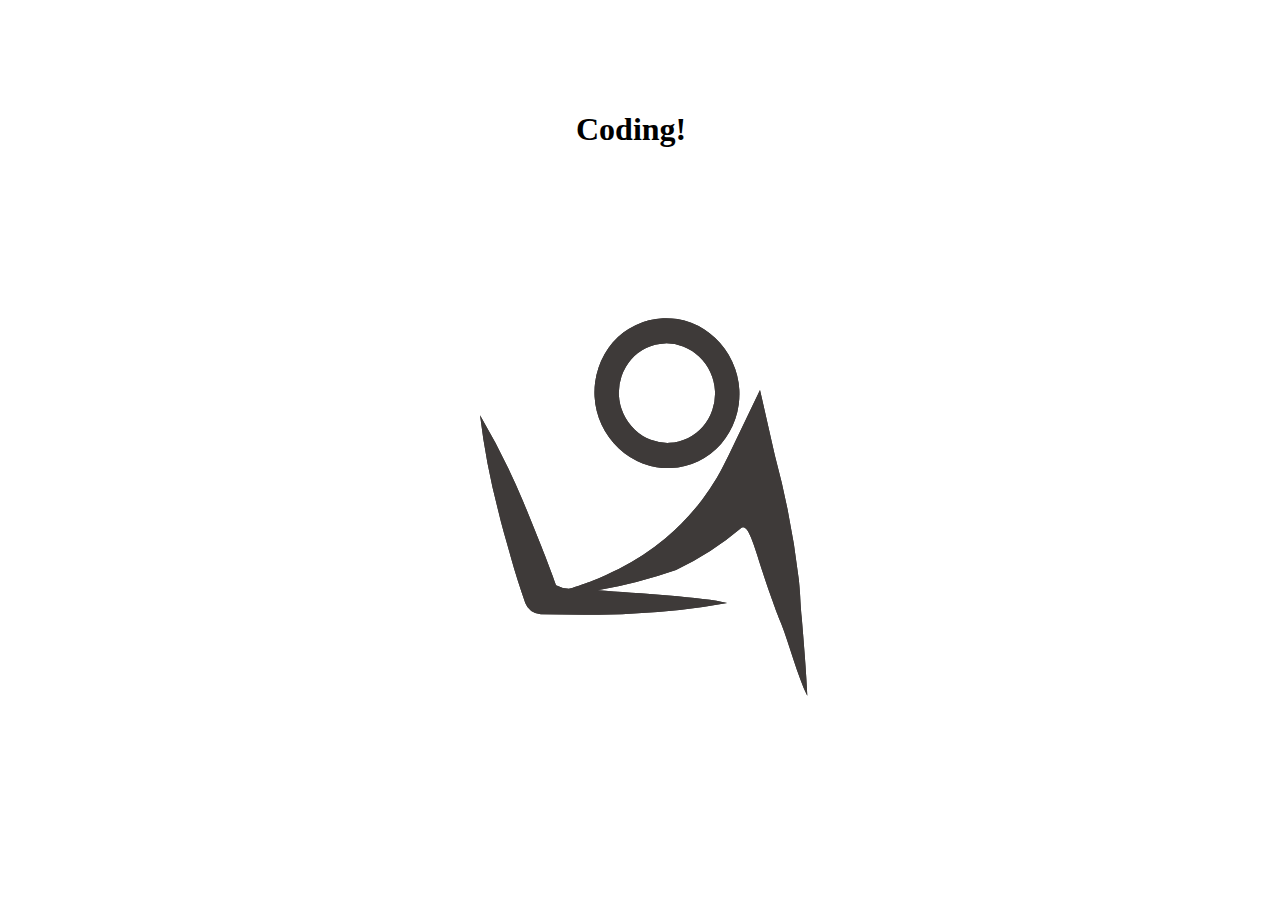
==== src/main/webapp/index.html @ 0dcabe76 "基于springMVC的改造" ====
<html>
<head>
    <meta charset="utf-8">
    <LINK href="img/favicon.svg" type="image/x-icon" rel="shortcut icon">
    <title>河南统院精华自助系统 - Design By LiSir</title>
</head>
<style>

    div {
        height: 30%;
        width: 30%;
        position: absolute;
        top: 0;
        bottom: 0;
        left: 0;
        right: 0;
        margin: auto;
    }
    h1 {
        position: absolute;
        top: 10%;
        left: 45%;
        text-align: center;
    }

    #video_background{
        position: absolute;
        bottom: 0px;
        right: 0px;
        min-width: 100%;
        min-height: 100%;
        width: auto;
        height: auto;
        z-index: -1000;
        overflow: hidden;
    }

</style>
<body>

<h1>Coding!</h1>
<div>
    <img src="img/favicon.svg">

</div>
<video id = "video_background" preload = "auto" autoplay = "true" loop = "loop">
    <source src = "video.mp4"/>
</video>
<script>

    var videoa=document.getElementById(`video_background`)
    videoa.contains=false;
</script>
</body>
</html>
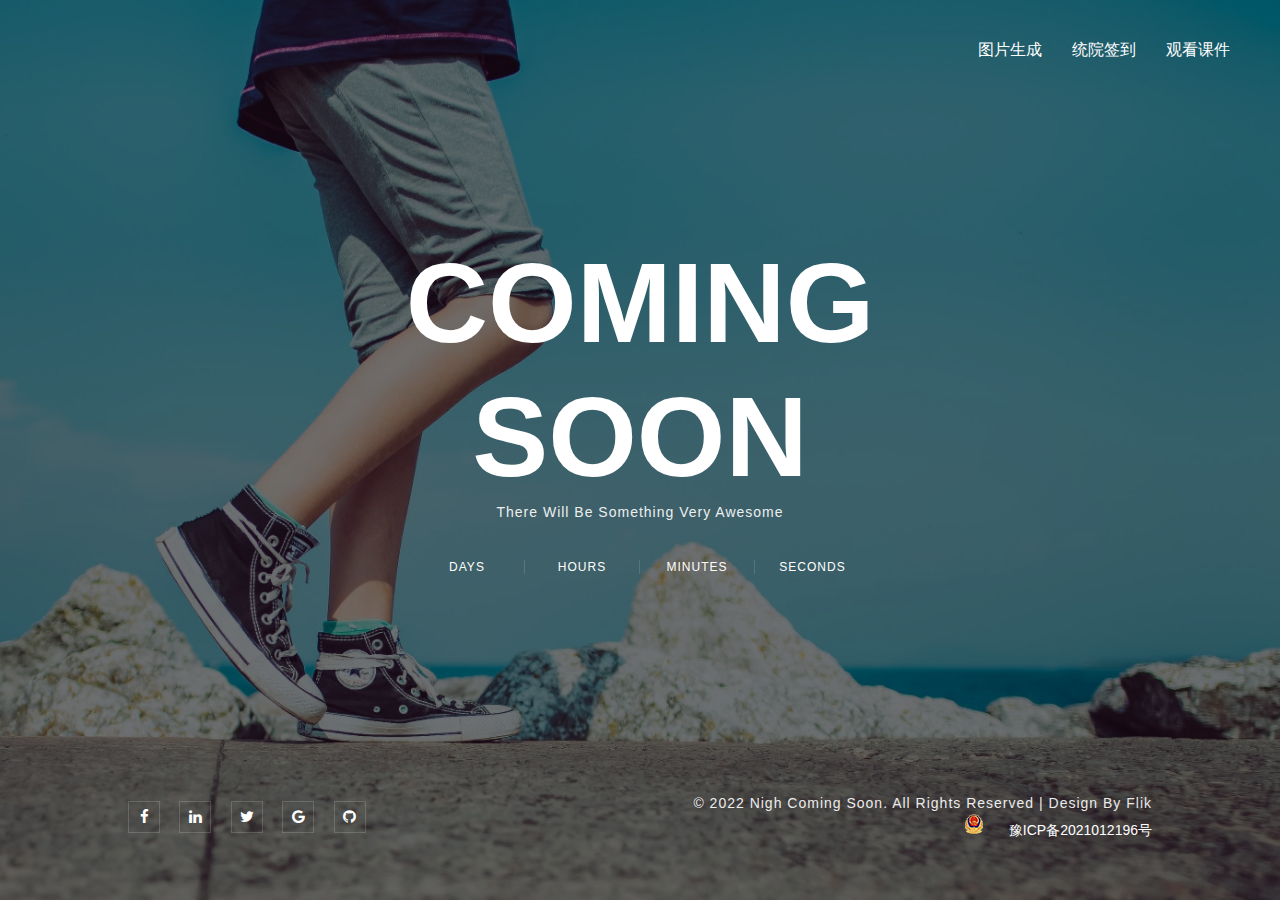
==== commit 90b06ff2: "修改主页样式" ====
--- a/src/main/webapp/index.html
+++ b/src/main/webapp/index.html
@@ -1,55 +1,187 @@
-<html>
+<!DOCTYPE html>
+<html lang="zxx">
+
 <head>
-    <meta charset="utf-8">
-    <LINK href="img/favicon.svg" type="image/x-icon" rel="shortcut icon">
-    <title>河南统院精华自助系统 - Design By LiSir</title>
+    <title>世外桃源 - Design By LiSir</title>
+    <!-- Meta tag Keywords -->
+    <meta name="viewport" content="width=device-width, initial-scale=1">
+    <meta charset="UTF-8"/>
+    <LINK href="images/favicon.svg" type="image/x-icon" rel="shortcut icon">
+    <meta name="keywords"
+          content="河南信息统计学院,河南统院,签到,系统"/>
+    <script>
+        addEventListener("load", function () {
+            setTimeout(hideURLbar, 0);
+        }, false);
+
+        function hideURLbar() {
+            window.scrollTo(0, 1);
+        }
+    </script>
+    <!-- //Meta tag Keywords -->
+    <!--/Style-CSS -->
+    <link rel="stylesheet" href="css/style.css" type="text/css" media="all"/>
+    <!--//Style-CSS -->
+    <!-- font-awesome-icons -->
+    <link href="css/font-awesome.css" rel="stylesheet">
+    <!-- //font-awesome-icons -->
 </head>
 <style>
+    .main-body {
 
-    div {
-        height: 30%;
-        width: 30%;
+    }
+
+    .main-header {
+        z-index: 9999;
         position: absolute;
         top: 0;
-        bottom: 0;
-        left: 0;
-        right: 0;
-        margin: auto;
-    }
-    h1 {
-        position: absolute;
-        top: 10%;
-        left: 45%;
-        text-align: center;
+
+        width: 100%;
+        height: 100%;
+        width: 100%;
+        height: 100px;
     }
 
-    #video_background{
-        position: absolute;
-        bottom: 0px;
-        right: 0px;
-        min-width: 100%;
-        min-height: 100%;
+    /*.logo{*/
+    /*    float:left;*/
+    /*    width:300px;*/
+    /*    text-align:center;*/
+    /*    line-height:100px;*/
+    /*    margin-top:25px;*/
+    /*}*/
+    .nav {
+        float: right;
         width: auto;
-        height: auto;
-        z-index: -1000;
-        overflow: hidden;
+        height: 100px;
     }
 
+    .item {
+        list-style-type: none;
+        float: left;
+        line-height: 100px;
+        color: #fff;
+        margin-left: 30px;
+        cursor: pointer;
+    }
+
+    .distanceOfRight {
+        margin-right: 50px;
+    }
 </style>
 <body>
 
-<h1>Coding!</h1>
-<div>
-    <img src="img/favicon.svg">
+<section class="w3l-coming-soon-page">
 
-</div>
-<video id = "video_background" preload = "auto" autoplay = "true" loop = "loop">
-    <source src = "video.mp4"/>
-</video>
-<script>
+    <div class="main-header">
+        <!--        <div class="logo">-->
+        <!--            <img src="images/logo_6dfceb7.png" alt="logo">-->
+        <!--        </div>-->
+        <div class="nav">
+            <ul>
+                <a href="picture.html">
+                    <li class="item">图片生成</li>
+                </a>
+                <a href="/sign?url=">
+                    <li class="item">统院签到</li>
+                </a>
+                <a href="/watchCourseware?url=">
+                    <li class="item distanceOfRight">观看课件</li>
+                </a>
+            </ul>
+        </div>
+    </div>
 
-    var videoa=document.getElementById(`video_background`)
-    videoa.contains=false;
-</script>
+    <div class="coming-page-info-6">
+        <div class="wrapper">
+            <div class="coming-block">
+                <h1>Coming <br>Soon</h1>
+                <p>There will be something Very Awesome</p>
+                <div class="countdown">
+                    <div class="countdown__days">
+                        <div class="number"></div>
+                        <span class>Days</span>
+                    </div>
+
+                    <div class="countdown__hours">
+                        <div class="number"></div>
+                        <span class>Hours</span>
+                    </div>
+
+                    <div class="countdown__minutes">
+                        <div class="number"></div>
+                        <span class>Minutes</span>
+                    </div>
+
+                    <div class="countdown__seconds">
+                        <div class="number"></div>
+                        <span class>Seconds</span>
+                    </div>
+                </div>
+            </div>
+            <div class="copyright-footer">
+                <div class="w3l-copy-right-left">
+                    <ul class="social">
+                        <li><a href="#"><span class="fa fa-facebook" aria-hidden="true"></span></a></li>
+                        <li><a href="#"><span class="fa fa-linkedin" aria-hidden="true"></span></a></li>
+                        <li><a href="#"><span class="fa fa-twitter" aria-hidden="true"></span></a></li>
+                        <li><a href="#"><span class="fa fa-google" aria-hidden="true"></span></a></li>
+                        <li><a href="#"><span class="fa fa-github" aria-hidden="true"></span></a></li>
+                    </ul>
+                </div>
+                <div class="w3l-copy-right">
+                    <p>© 2022 Nigh Coming Soon. All rights reserved | Design by
+                        <a href="https://weibo.com/u/6816720624" target="_blank">Flik</a></p>
+                    <img class="img" style="border: 0;"
+                         src="[data-uri]"
+                         alt="">
+
+                    <a style="color:white;margin-left: 20px;" target="_blank" rel="noopener"
+                       href="http://beian.miit.gov.cn/">豫ICP备2021012196号
+                    </a>
+                </div>
+            </div>
+        </div>
+    </div>
+    <script src="js/jquery-3.3.1.min.js"></script>
+    <script>
+        (() => {
+            // Specify the deadline date
+            var myDate = new Date();
+            const deadlineDate = new Date('December 31, ' + myDate.getFullYear() + ' 23:59:59').getTime();
+
+            // Cache all countdown boxes into consts
+            const countdownDays = document.querySelector('.countdown__days .number');
+            const countdownHours = document.querySelector('.countdown__hours .number');
+            const countdownMinutes = document.querySelector('.countdown__minutes .number');
+            const countdownSeconds = document.querySelector('.countdown__seconds .number');
+
+            // Update the count down every 1 second (1000 milliseconds)
+            setInterval(() => {
+                // Get current date and time
+                const currentDate = new Date().getTime();
+
+                // Calculate the distance between current date and time and the deadline date and time
+                const distance = deadlineDate - currentDate;
+
+                // Calculations the data for remaining days, hours, minutes and seconds
+                const days = Math.floor(distance / (1000 * 60 * 60 * 24));
+                const hours = Math.floor((distance % (1000 * 60 * 60 * 24)) / (1000 * 60 * 60));
+                const minutes = Math.floor((distance % (1000 * 60 * 60)) / (1000 * 60));
+                const seconds = Math.floor((distance % (1000 * 60)) / 1000);
+
+                // Insert the result data into individual countdown boxes
+                countdownDays.innerHTML = days;
+                countdownHours.innerHTML = hours;
+                countdownMinutes.innerHTML = minutes;
+                countdownSeconds.innerHTML = seconds;
+            }, 1000);
+        })();
+    </script>
+
+
+</section>
+
+
 </body>
-</html>
+
+</html>--- a/src/main/webapp/css/style.css
+++ b/src/main/webapp/css/style.css
@@ -0,0 +1,439 @@
+/*
+Author: W3layouts
+Author URL: http://w3layouts.com
+ */
+html {
+  scroll-behavior: smooth;
+}
+
+body,
+html {
+  margin: 0;
+  padding: 0;
+  font-family: -apple-system, BlinkMacSystemFont, "Segoe UI", Roboto,
+    Oxygen-Sans, Ubuntu, Cantarell, "Helvetica Neue", sans-serif;
+}
+
+* {
+  box-sizing: border-box;
+}
+
+.d-grid {
+  display: grid;
+}
+
+.d-flex {
+  display: flex;
+  display: -webkit-flex;
+}
+
+.text-center {
+  text-align: center;
+}
+
+.text-left {
+  text-align: left;
+}
+
+.text-right {
+  text-align: right;
+}
+
+button,
+input,
+select {
+  -webkit-appearance: none;
+  outline: none;
+}
+
+button,
+.btn,
+select {
+  cursor: pointer;
+}
+
+a {
+  text-decoration: none;
+}
+
+iframe {
+  border: none;
+}
+
+ul {
+  margin: 0;
+  padding: 0
+}
+
+h1,
+h2,
+h3,
+h4,
+h5,
+h6,
+p {
+  margin: 0;
+  padding: 0
+}
+
+p {
+  color: #485460;
+}
+
+.p-relative {
+  position: relative;
+}
+
+.p-absolute {
+  position: absolute;
+}
+
+.p-fixed {
+  position: fixed;
+}
+
+.p-sticky {
+  position: sticky;
+}
+
+.btn,
+button,
+.actionbg {
+  border-radius: 2px;
+  -webkit-border-radius: 2px;
+  -moz-border-radius: 2px;
+  -o-border-radius: 2px;
+  -ms-border-radius: 2px;
+}
+
+.btn:hover,
+button:hover {
+  transition: 0.5s ease;
+  -webkit-transition: 0.5s ease;
+  -o-transition: 0.5s ease;
+  -ms-transition: 0.5s ease;
+  -moz-transition: 0.5s ease;
+}
+
+/*--/wrapper--*/
+.wrapper {
+  width: 100%;
+  padding-right: 15px;
+  padding-left: 15px;
+  margin-right: auto;
+  margin-left: auto;
+}
+
+@media (min-width: 576px) {
+  .wrapper {
+    max-width: 540px;
+  }
+}
+
+@media (min-width: 768px) {
+  .wrapper {
+    max-width: 720px;
+  }
+}
+
+@media (min-width: 992px) {
+  .wrapper {
+    max-width: 960px;
+  }
+}
+
+@media (min-width: 1200px) {
+  .wrapper {
+    max-width: 1140px;
+  }
+}
+
+.wrapper-full {
+  width: 100%;
+  padding-right: 15px;
+  padding-left: 15px;
+  margin-right: auto;
+  margin-left: auto;
+}
+
+/*--//wrapper--*/
+.coming-page-info-6 {
+  background: url(../images/banner.jpg) no-repeat center;
+  background-size: cover;
+  -webkit-background-size: cover;
+  -moz-background-size: cover;
+  -o-background-size: cover;
+  -ms-background-size: cover;
+  height: 100vh;
+  position: relative;
+  z-index: 0;
+  display: grid;
+  align-items: center;
+}
+
+.coming-page-info-6:before {
+  content: "";
+  background: rgba(0, 4, 4, 0.51);
+  position: absolute;
+  top: 0;
+  height: 100vh;
+  left: 0;
+  right: 0;
+  z-index: -1;
+}
+
+.coming-page-info-6 .top-hny-logo {
+  padding: 2em 0;
+}
+
+.coming-page-info-6 a.brand-logo {
+  color: #fff;
+  font-weight: bold;
+  font-size: 40px;
+  text-transform: uppercase;
+  position: relative;
+}
+
+.coming-page-info-6 label.spl-ap {
+  color: var(--theme-color);
+  font-weight: 900;
+}
+
+.coming-page-info-6 .logo-icon {
+  position: absolute;
+  color: var(--theme-color);
+  right: -3px;
+  top: -8px;
+  font-size: 19px;
+}
+
+.coming-page-info-6 .coming-block {
+  margin: 0px auto 50px;
+  max-width: 650px;
+  text-align: center;
+  padding: 1em;
+  display: grid;
+}
+
+.coming-page-info-6 h1 {
+  margin: 0;
+  font-size: 126px;
+  font-weight: 900;
+  color: #fff;
+  line-height: 134px;
+  text-transform: uppercase;
+}
+
+.coming-page-info-6 span.eyes {
+  color: #18A5C5;
+}
+
+.coming-page-info-6 .countdown {
+  margin: auto;
+  display: table;
+  font-size: 28px;
+  font-weight: 500;
+}
+
+.coming-page-info-6 .countdown>div {
+  float: left;
+  min-width: 115px;
+  margin: 40px 0;
+  font-size: 40px;
+  border-right: 1px solid rgba(255, 255, 255, 0.14);
+  font-weight: bold;
+  color: #fff;
+}
+
+.coming-page-info-6 .countdown>div:last-child {
+  border-right: none;
+}
+
+.coming-page-info-6 p {
+  color: #fff;
+  opacity: 0.9;
+  letter-spacing: 1px;
+  text-transform: capitalize;
+  font-size: 14px;
+}
+
+.coming-page-info-6 .countdown span {
+  position: relative;
+  display: block;
+  font-size: 12px;
+  text-align: center;
+  text-transform: uppercase;
+  font-weight: 100;
+  letter-spacing: 1px;
+}
+
+.copyright-footer {
+  display: grid;
+  grid-template-columns: 1fr 1fr;
+  align-items: center;
+  grid-gap: 20px;
+  position: absolute;
+  bottom: 60px;
+  width: 80%;
+  margin: 0 auto;
+  left: 0;
+  right: 0;
+}
+
+.w3l-copy-right {
+  text-align: right;
+}
+
+ul.social li {
+  display: inline-block;
+  margin-right: 15px;
+}
+
+ul.social li a {
+  color: #fff;
+  display: inline-block;
+  width: 32px;
+  height: 32px;
+  background: none;
+  text-align: center;
+  border: radius 0px;
+  border: 1px solid rgba(255, 255, 255, 0.16);
+}
+
+ul.social li a:hover {
+  color: #18A5C5;
+  transition: 0.3s ease;
+  border: 1px solid #18A5C5;
+}
+
+ul.social li a span {
+  font-size: 15px;
+  line-height: 30px;
+}
+
+.w3l-copy-right a {
+  font-size: 14px;
+  line-height: 20px;
+  color: #f9f9f9;
+}
+
+.w3l-copy-right a:hover {
+  color: #18A5C5;
+}
+
+@media (max-width: 1600px) {
+  .coming-page-info-6 h1 {
+    font-size: 120px;
+  }
+}
+
+@media (max-width: 1366px) {
+  .coming-page-info-6 h1 {
+    font-size: 114px;
+  }
+}
+
+@media (max-width:1080px) {
+  .coming-page-info-6 p {
+    margin-top: 10px;
+    line-height: 29px;
+    letter-spacing: 0px;
+  }
+
+  .coming-page-info-6 h1 {
+    font-size: 100px;
+    line-height: 108px;
+  }
+
+  .copyright-footer {
+    grid-template-columns: 1fr;
+    align-items: center;
+    grid-gap: 20px;
+    position: static;
+    bottom: 60px;
+    width: 80%;
+    margin: 0 auto;
+    left: 0;
+    right: 0;
+    text-align: center;
+  }
+
+  .w3l-copy-right {
+    text-align: center;
+    order: 1;
+  }
+
+  .w3l-copy-right-left {
+    order: 2;
+  }
+}
+
+@media (max-width: 667px) {
+  .coming-page-info-6 h1 {
+    font-size: 85px;
+    line-height: 95px;
+  }
+}
+
+@media (max-width: 600px) {
+  .coming-page-info-6 h1 {
+    font-size: 80px;
+    line-height: 88px;
+  }
+
+  .coming-page-info-6 .countdown>div {
+    font-size: 34px;
+  }
+
+  .coming-page-info-6 a.brand-logo {
+    font-size: 32px;
+  }
+}
+
+@media (max-width: 480px) {
+  .coming-page-info-6 h1 {
+    font-size: 75px;
+    line-height: 80px;
+  }
+
+  .coming-page-info-6 .countdown>div {
+    font-size: 28px;
+    min-width: 80px;
+  }
+}
+
+@media (max-width: 384px) {
+  .coming-page-info-6 h1 {
+    font-size: 65px;
+    line-height: 68px;
+  }
+
+  .coming-page-info-6 .countdown>div {
+    font-size: 28px;
+    min-width: 78px;
+  }
+
+  .coming-page-info-6 .countdown span {
+    font-size: 10px;
+    letter-spacing: 1px;
+  }
+}
+
+@media (max-width: 376px) {
+  .coming-page-info-6 .countdown>div {
+    font-size: 26px;
+    min-width: 74px;
+  }
+
+  .coming-page-info-6 h1 {
+    font-size: 62px;
+    line-height: 66px;
+  }
+}
+
+@media (max-width: 320px) {
+  .coming-page-info-6 .countdown>div {
+    font-size: 22px;
+    min-width: 68px;
+  }
+}
